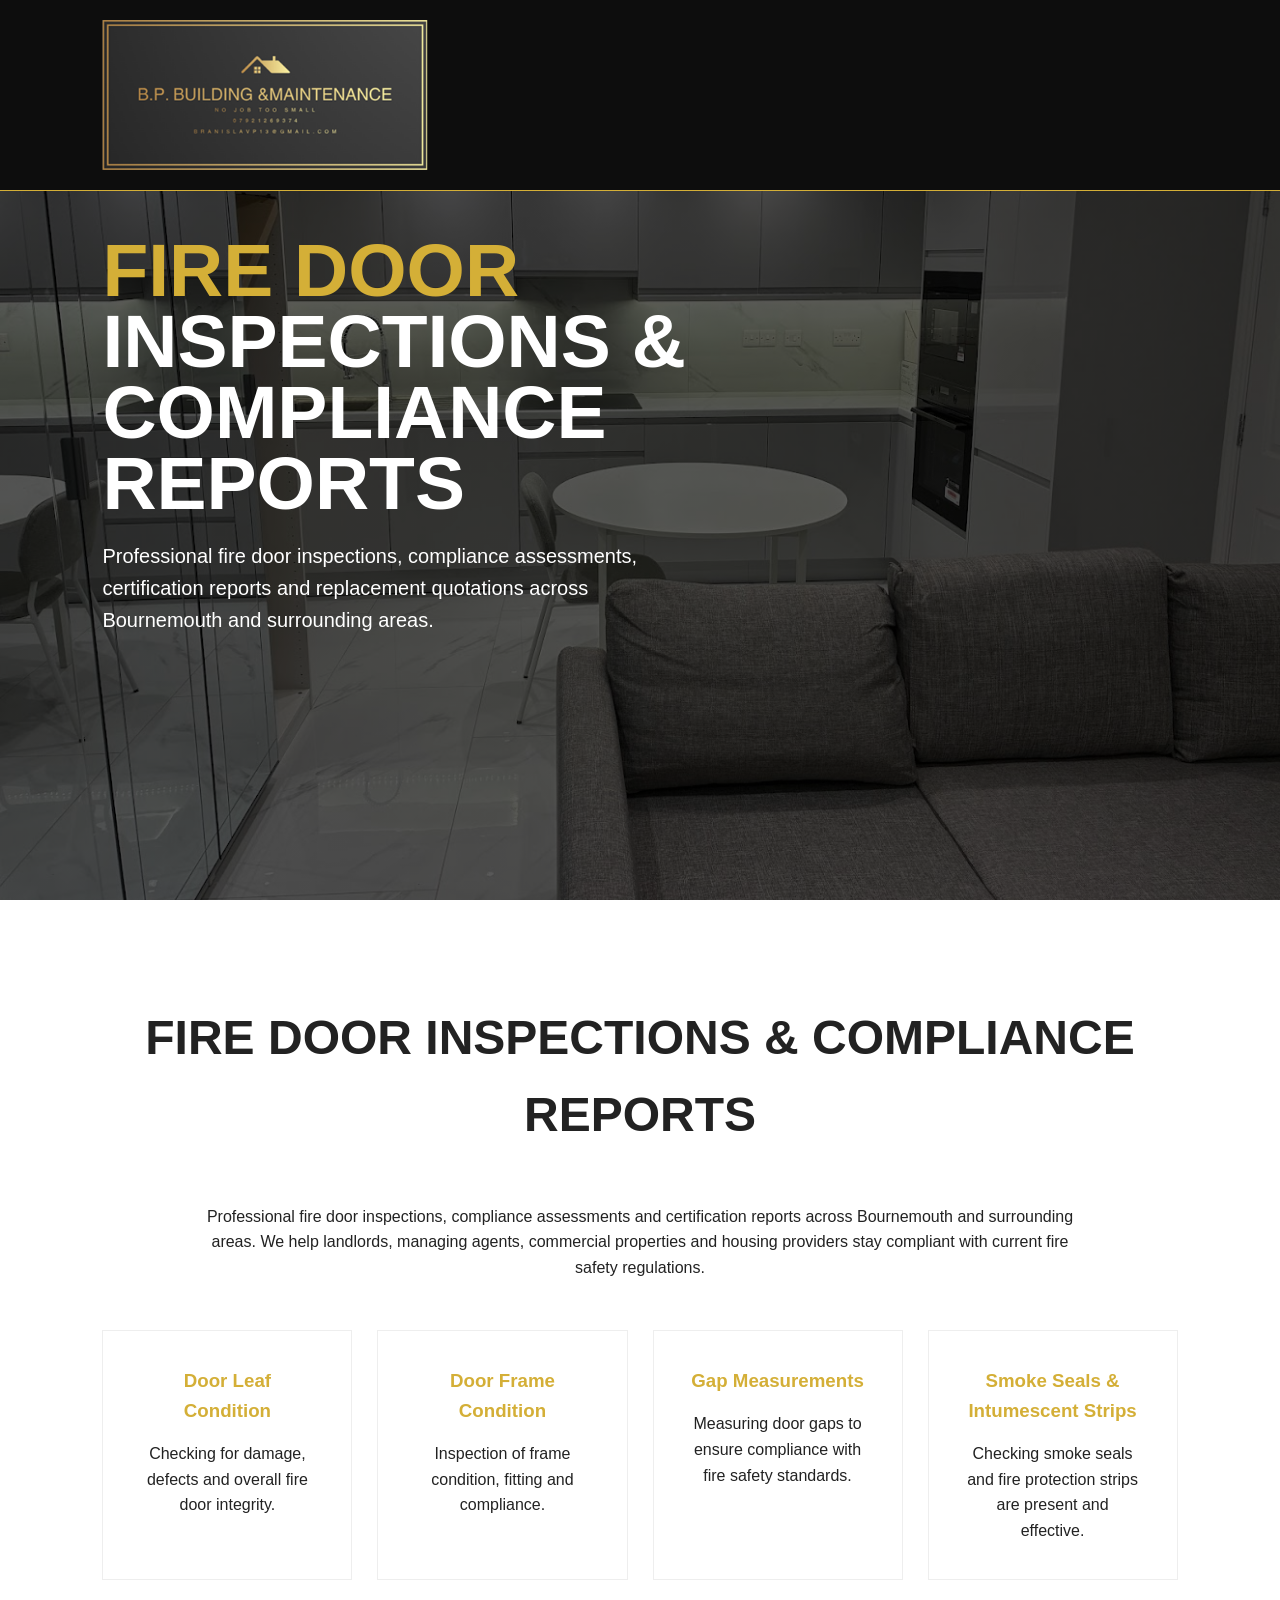
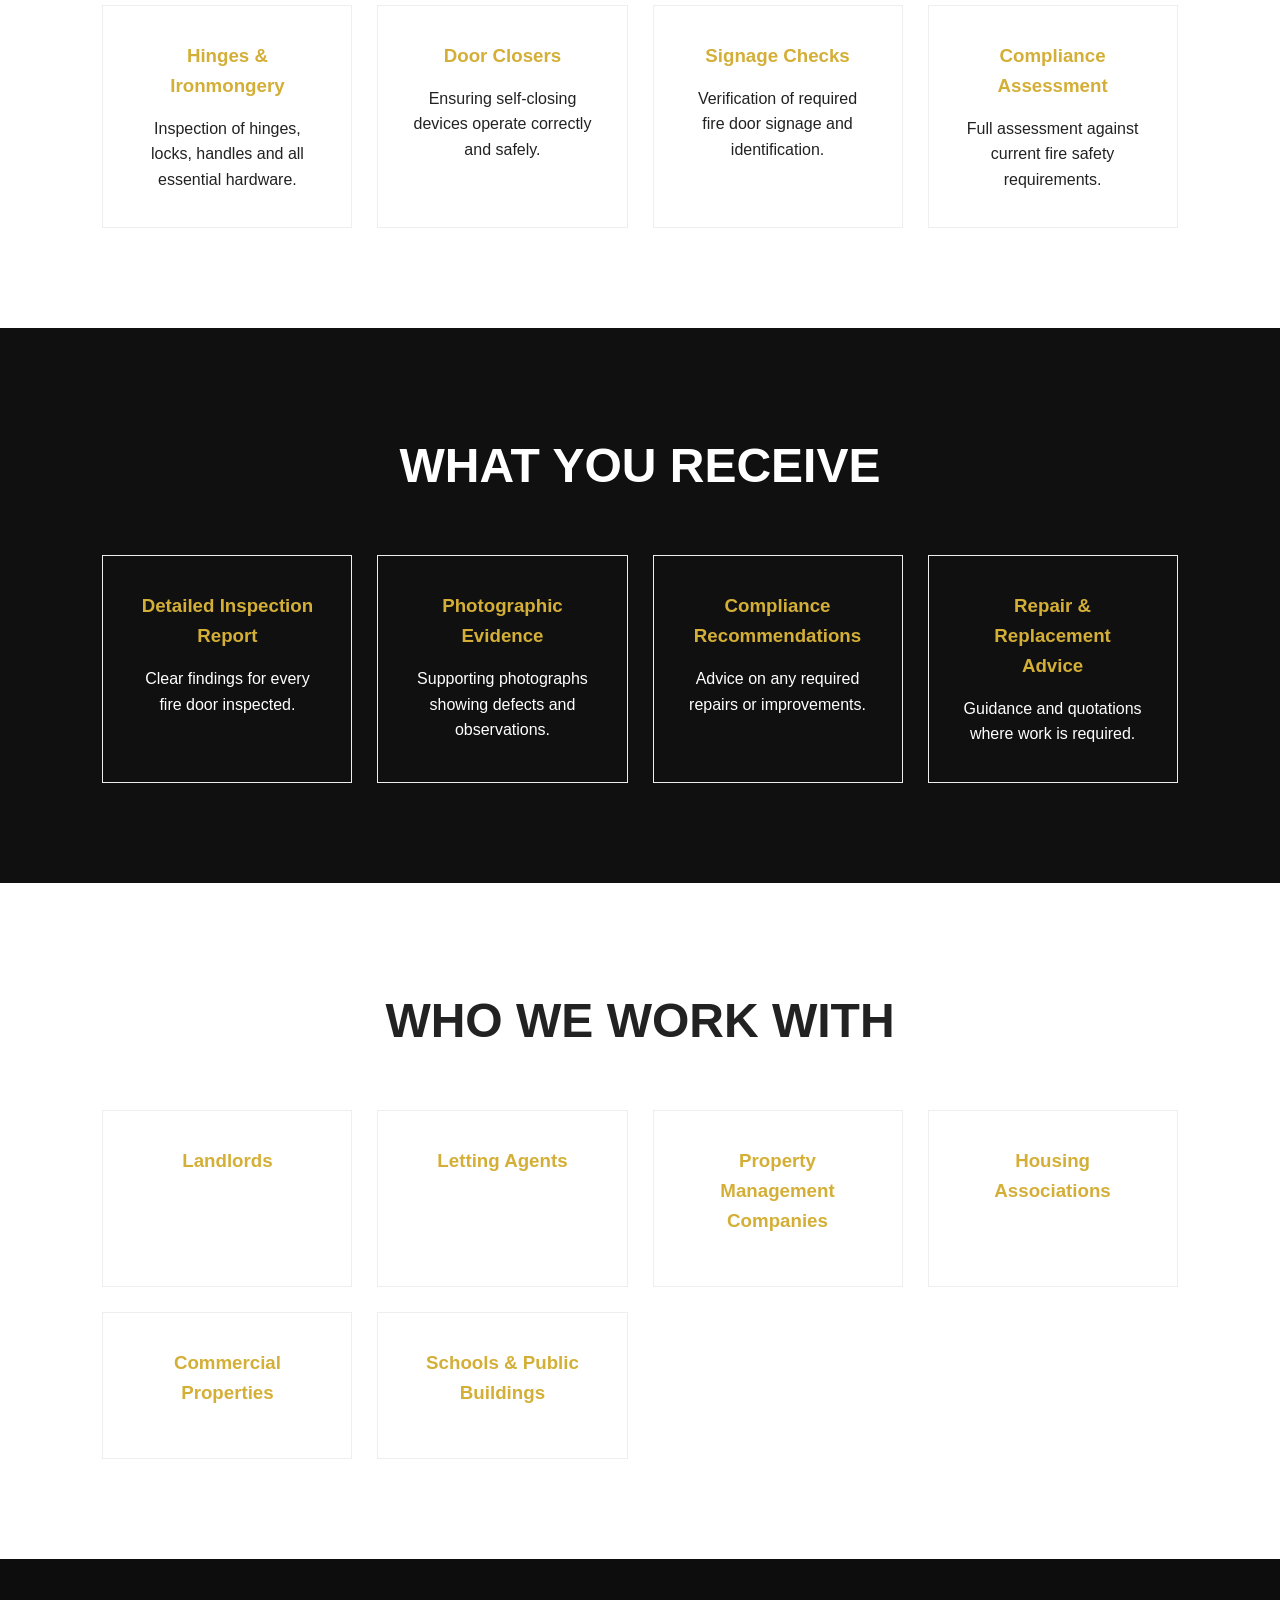
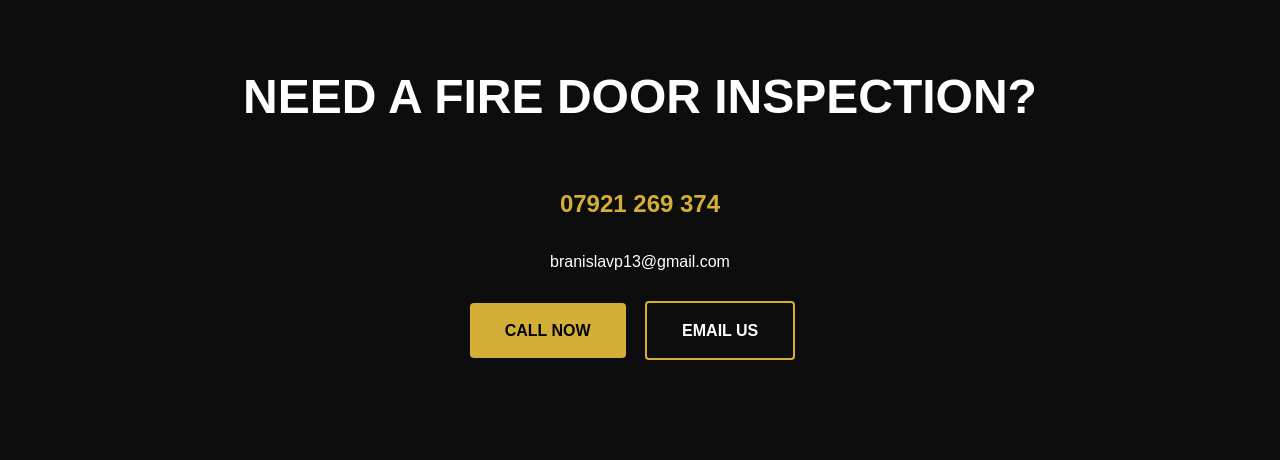
==== firedoors.html @ 88aa3101 "Update firedoors.html" ====
<!DOCTYPE html>
<html>
<head>
<title>Fire Door Inspections</title>
<link rel="stylesheet" href="style.css">
</head>

<body>

<header>
<img src="Picture1.png" class="logo">
</header>

<section class="hero">
<div class="hero-content">

<h1>
<span class="gold">FIRE DOOR</span><br>
INSPECTIONS &<br>
COMPLIANCE REPORTS
</h1>

<p>
Professional fire door inspections, compliance assessments,
certification reports and replacement quotations across Bournemouth
and surrounding areas.
</p>

</div>
</section>

<section class="section">

<h2 class="section-title">
FIRE DOOR INSPECTIONS & COMPLIANCE REPORTS
</h2>

<p style="text-align:center;max-width:900px;margin:0 auto 50px auto;">
Professional fire door inspections, compliance assessments and certification reports
across Bournemouth and surrounding areas. We help landlords, managing agents,
commercial properties and housing providers stay compliant with current fire safety regulations.
</p>

<div class="services">

<div class="card">
<h3>Door Leaf Condition</h3>
<p>Checking for damage, defects and overall fire door integrity.</p>
</div>

<div class="card">
<h3>Door Frame Condition</h3>
<p>Inspection of frame condition, fitting and compliance.</p>
</div>

<div class="card">
<h3>Gap Measurements</h3>
<p>Measuring door gaps to ensure compliance with fire safety standards.</p>
</div>

<div class="card">
<h3>Smoke Seals & Intumescent Strips</h3>
<p>Checking smoke seals and fire protection strips are present and effective.</p>
</div>

<div class="card">
<h3>Hinges & Ironmongery</h3>
<p>Inspection of hinges, locks, handles and all essential hardware.</p>
</div>

<div class="card">
<h3>Door Closers</h3>
<p>Ensuring self-closing devices operate correctly and safely.</p>
</div>

<div class="card">
<h3>Signage Checks</h3>
<p>Verification of required fire door signage and identification.</p>
</div>

<div class="card">
<h3>Compliance Assessment</h3>
<p>Full assessment against current fire safety requirements.</p>
</div>

</div>

</section>

<section class="section dark">

<h2 class="section-title">
WHAT YOU RECEIVE
</h2>

<div class="services">

<div class="card">
<h3>Detailed Inspection Report</h3>
<p>Clear findings for every fire door inspected.</p>
</div>

<div class="card">
<h3>Photographic Evidence</h3>
<p>Supporting photographs showing defects and observations.</p>
</div>

<div class="card">
<h3>Compliance Recommendations</h3>
<p>Advice on any required repairs or improvements.</p>
</div>

<div class="card">
<h3>Repair & Replacement Advice</h3>
<p>Guidance and quotations where work is required.</p>
</div>

</div>

</section>

<section class="section">

<h2 class="section-title">
WHO WE WORK WITH
</h2>

<div class="services">

<div class="card">
<h3>Landlords</h3>
</div>

<div class="card">
<h3>Letting Agents</h3>
</div>

<div class="card">
<h3>Property Management Companies</h3>
</div>

<div class="card">
<h3>Housing Associations</h3>
</div>

<div class="card">
<h3>Commercial Properties</h3>
</div>

<div class="card">
<h3>Schools & Public Buildings</h3>
</div>

</div>

</section>

<section class="section contact">

<h2 class="section-title">
NEED A FIRE DOOR INSPECTION?
</h2>

<div style="text-align:center;">

<h2 style="color:#d4af37;">07921 269 374</h2>

<br>

<p>branislavp13@gmail.com</p>

<br>

<a href="tel:07921269374" class="btn">
CALL NOW
</a>

<a href="mailto:branislavp13@gmail.com" class="btn btn-outline">
EMAIL US
</a>

</div>

</section>

</body>
</html>
---- style.css ----
*{
margin:0;
padding:0;
box-sizing:border-box;
font-family:'Segoe UI',sans-serif;
scroll-behavior:smooth;
}

body{
background:#fff;
color:#222;
line-height:1.6;
}

header{
position:fixed;
top:0;
left:0;
width:100%;
padding:20px 8%;
background:#0d0d0d;
display:flex;
justify-content:space-between;
align-items:center;
z-index:1000;
border-bottom:1px solid #d4af37;
}

.logo{
height:150px;
}

nav a{
color:white;
text-decoration:none;
margin-left:25px;
font-weight:500;
}

nav a:hover{
color:#d4af37;
}

.hero{
height:100vh;
background:
linear-gradient(rgba(0,0,0,.65),rgba(0,0,0,.65)),
url("IMG_8243.jpg");
background-size:cover;
background-position:center;
display:flex;
align-items:center;
padding:0 8%;
color:white;
}

.hero-content{
max-width:700px;
}

.hero h1{
font-size:75px;
line-height:0.95;
margin-bottom:20px;
}

.gold{
color:#d4af37;
}

.hero p{
font-size:20px;
max-width:550px;
margin-bottom:30px;
}

.btn{
display:inline-block;
padding:15px 35px;
background:#d4af37;
color:black;
font-weight:700;
text-decoration:none;
margin-right:15px;
border-radius:4px;
}

.btn-outline{
background:transparent;
border:2px solid #d4af37;
color:white;
}

.section{
padding:100px 8%;
}

.section-title{
text-align:center;
font-size:48px;
margin-bottom:50px;
}

.services{
display:grid;
grid-template-columns:repeat(auto-fit,minmax(250px,1fr));
gap:25px;
}

.card{
padding:35px;
border:1px solid #eee;
text-align:center;
transition:.3s;
}

.card:hover{
transform:translateY(-5px);
box-shadow:0 10px 25px rgba(0,0,0,.1);
}

.card h3{
color:#d4af37;
margin-bottom:15px;
}

.dark{
background:#101010;
color:white;
}

.fire-grid{
display:grid;
grid-template-columns:1fr 1fr;
gap:50px;
align-items:center;
}

.fire-grid img{
width:100%;
border-radius:10px;
}

.gallery{
display:grid;
grid-template-columns:repeat(auto-fit,minmax(300px,1fr));
gap:20px;
}

.gallery img{
width:100%;
height:320px;
object-fit:cover;
border-radius:12px;
transition:.3s;
cursor:pointer;
box-shadow:0 8px 25px rgba(0,0,0,.15);
}

.gallery img:hover{
transform:scale(1.04);
box-shadow:0 12px 30px rgba(0,0,0,.25);
}

.gallery img:hover{
transform:scale(1.03);
}

.contact{
background:#0d0d0d;
color:white;
}

.contact-grid{
display:grid;
grid-template-columns:1fr 1fr;
gap:40px;
}

input,textarea{
width:100%;
padding:15px;
margin-bottom:15px;
border:none;
border-radius:4px;
}

button{
background:#d4af37;
border:none;
padding:15px 30px;
font-weight:700;
cursor:pointer;
}

footer{
background:black;
color:#aaa;
text-align:center;
padding:30px;
}

@media(max-width:900px){

.hero h1{
font-size:50px;
}

.fire-grid,
.contact-grid{
grid-template-columns:1fr;
}

nav{
display:none;
}

}
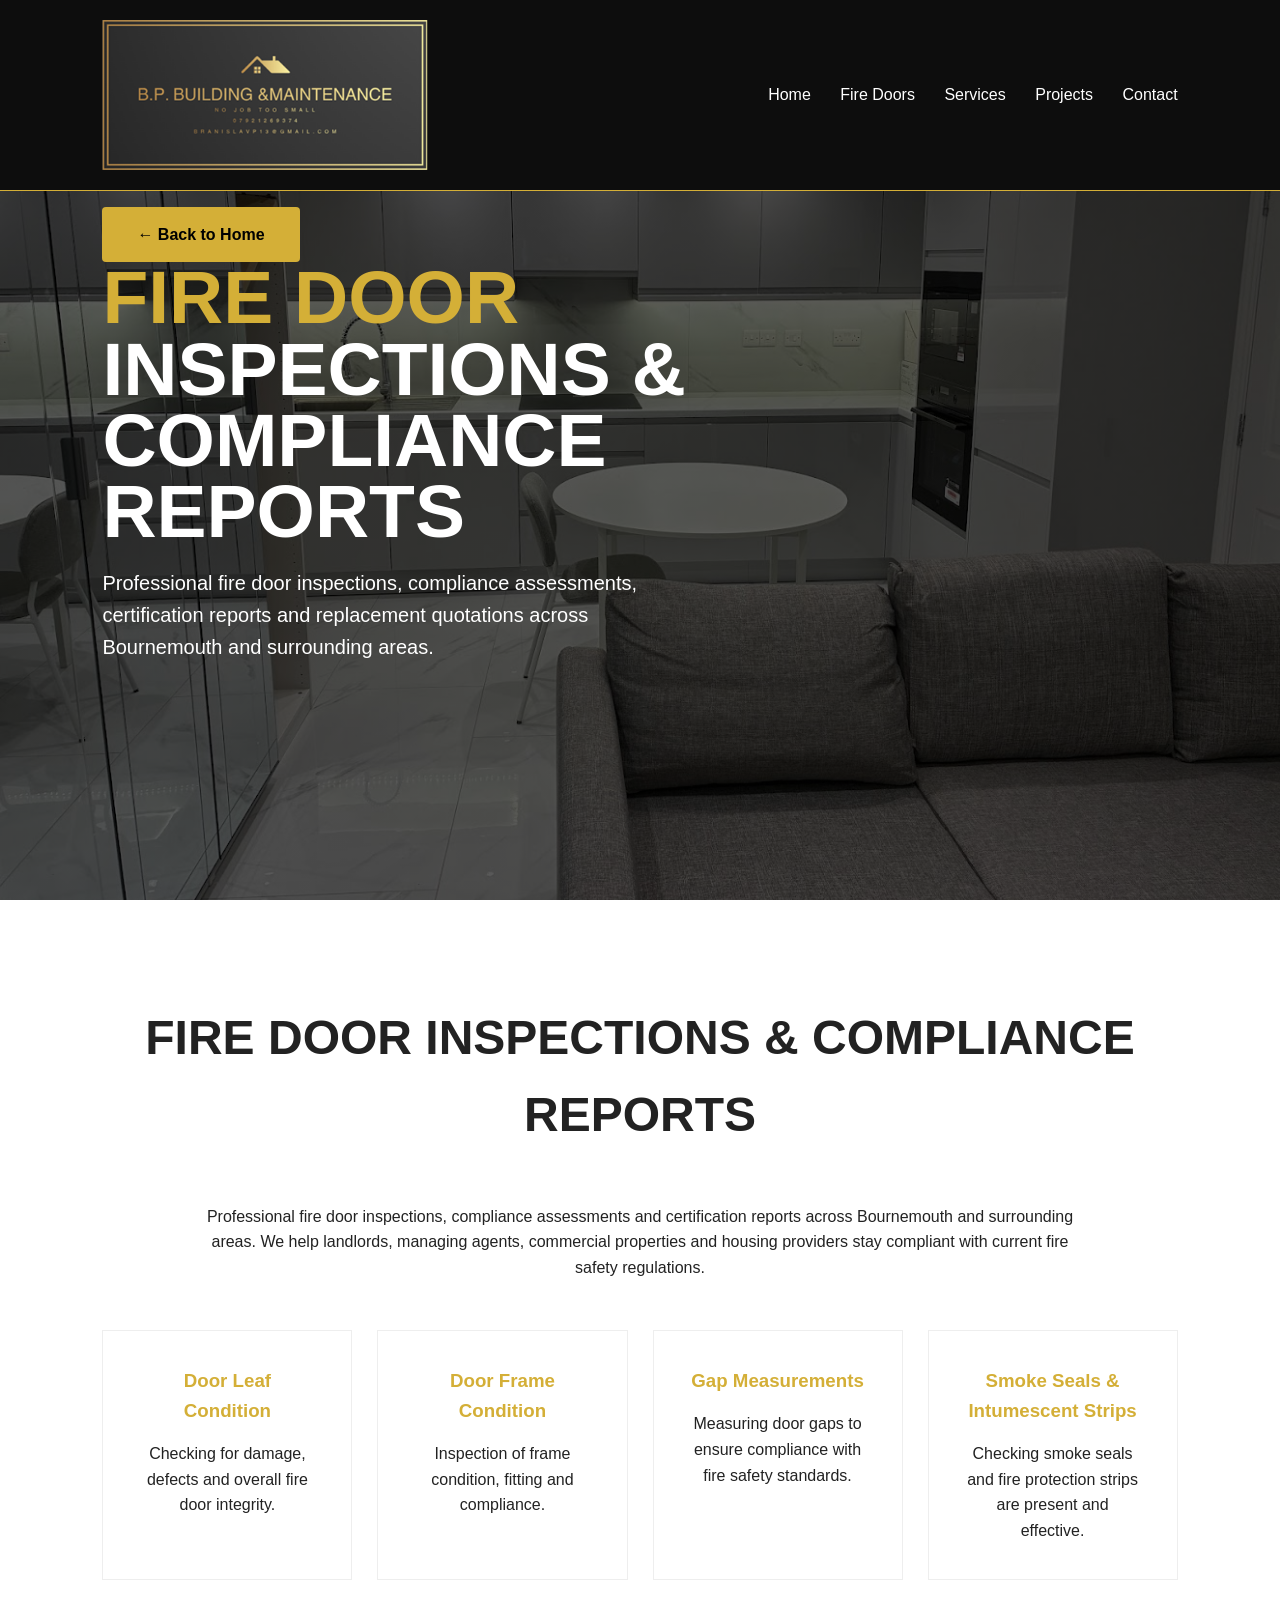
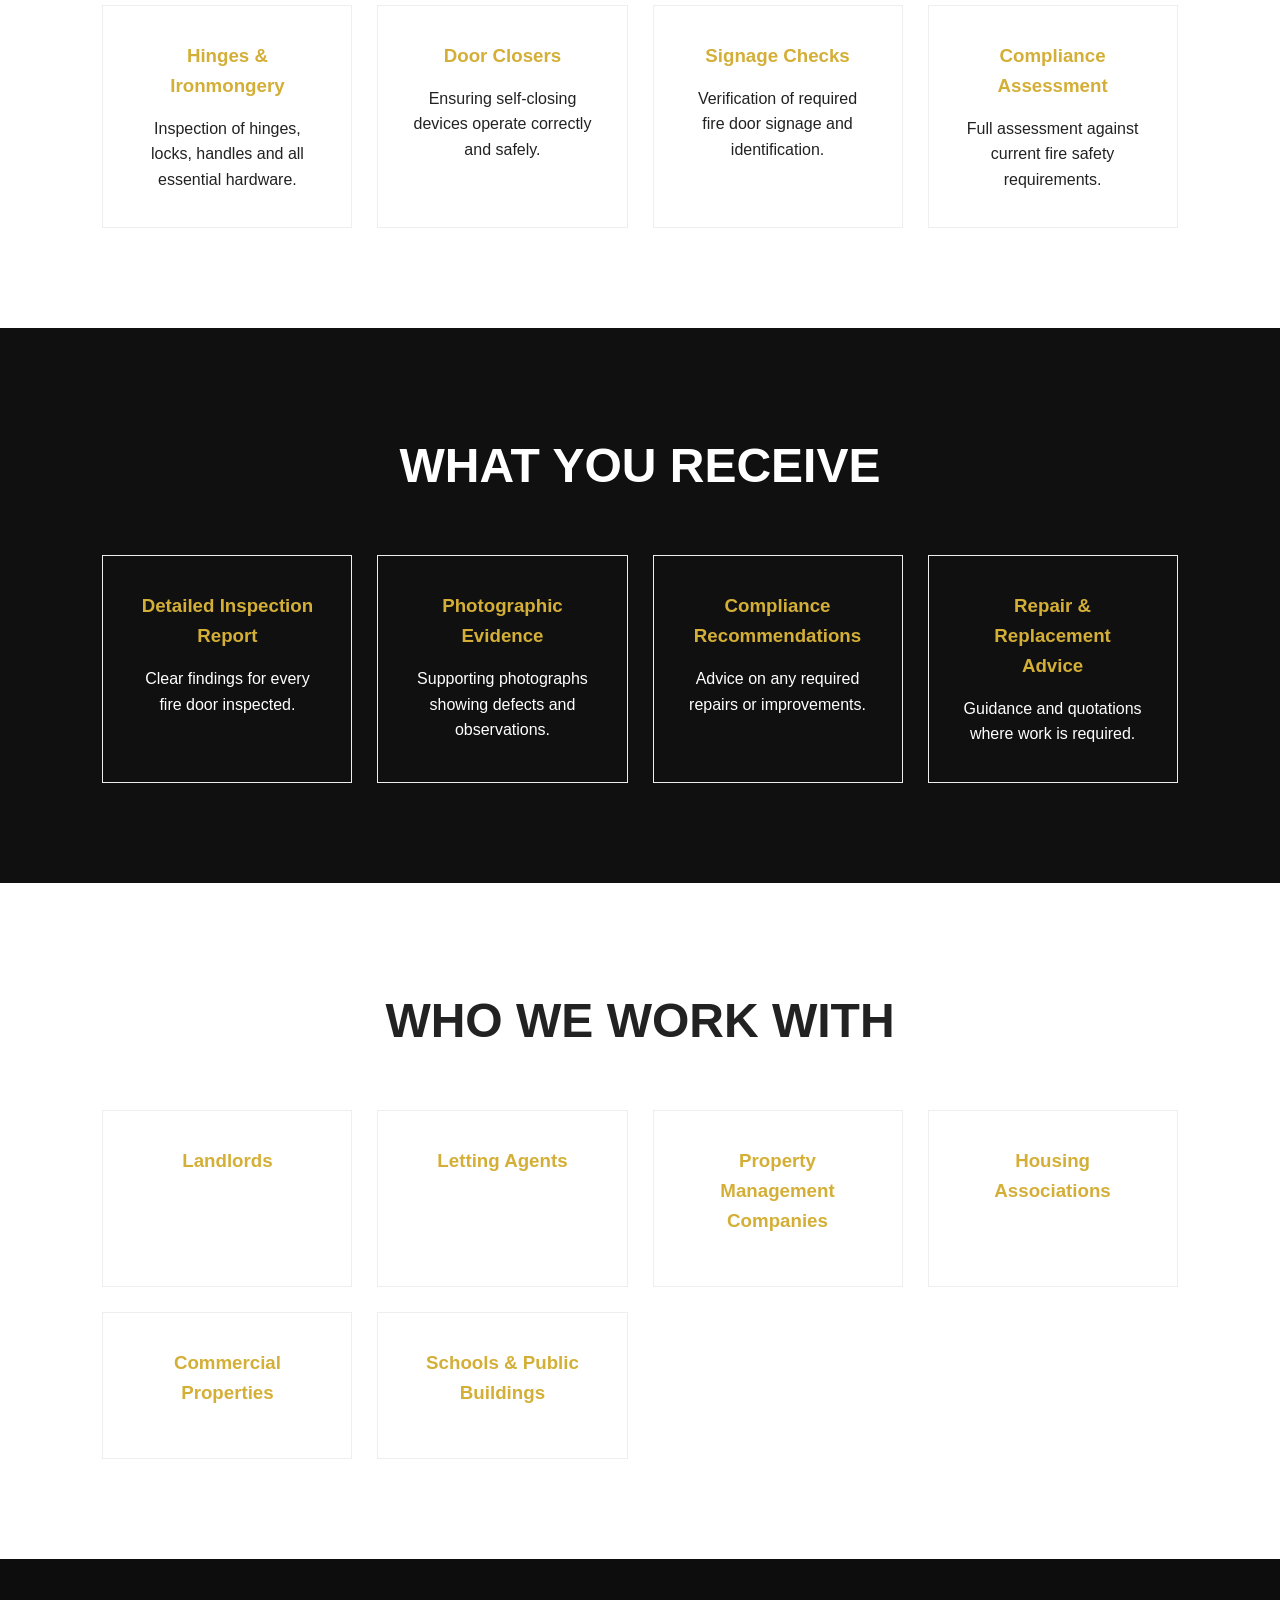
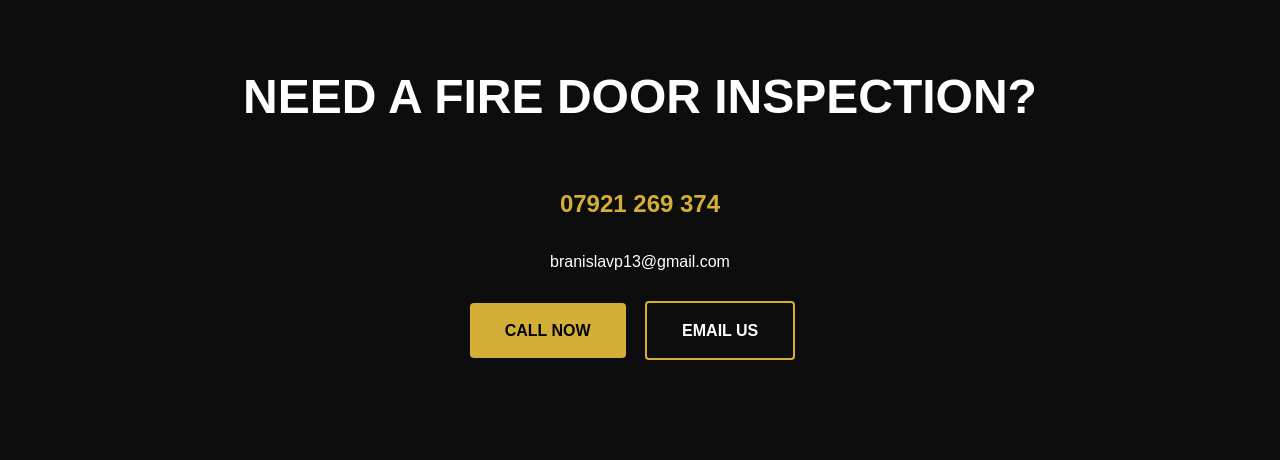
==== commit acf16509: "Update firedoors.html" ====
--- a/firedoors.html
+++ b/firedoors.html
@@ -8,12 +8,24 @@
 <body>
 
 <header>
-<img src="Picture1.png" class="logo">
+
+<img src="Picture1.png" class="logo" alt="B.P Building & Maintenance">
+
+<nav>
+<a href="index.html">Home</a>
+<a href="firedoors.html">Fire Doors</a>
+<a href="index.html#services">Services</a>
+<a href="index.html#projects">Projects</a>
+<a href="index.html#contact">Contact</a>
+</nav>
+
 </header>
 
 <section class="hero">
 <div class="hero-content">
-
+<a href="index.html" class="btn">
+← Back to Home
+</a>
 <h1>
 <span class="gold">FIRE DOOR</span><br>
 INSPECTIONS &<br>
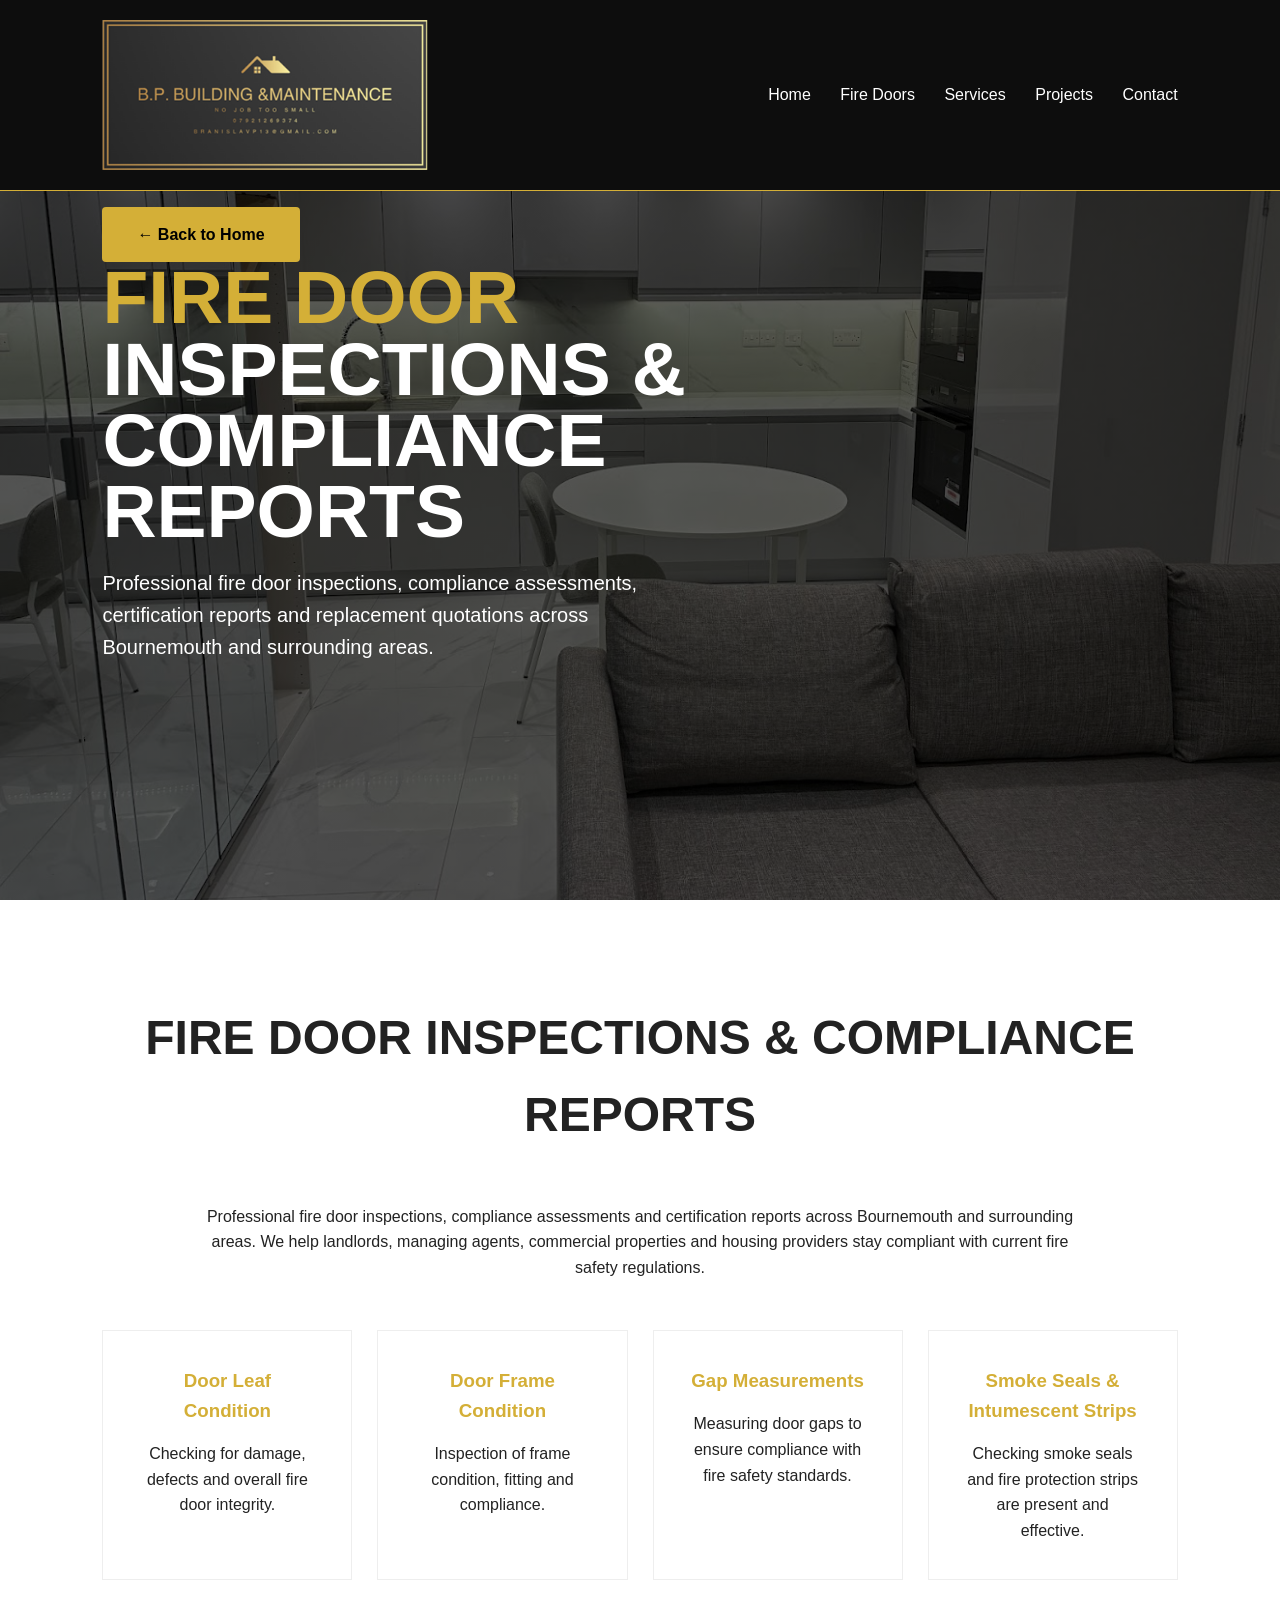
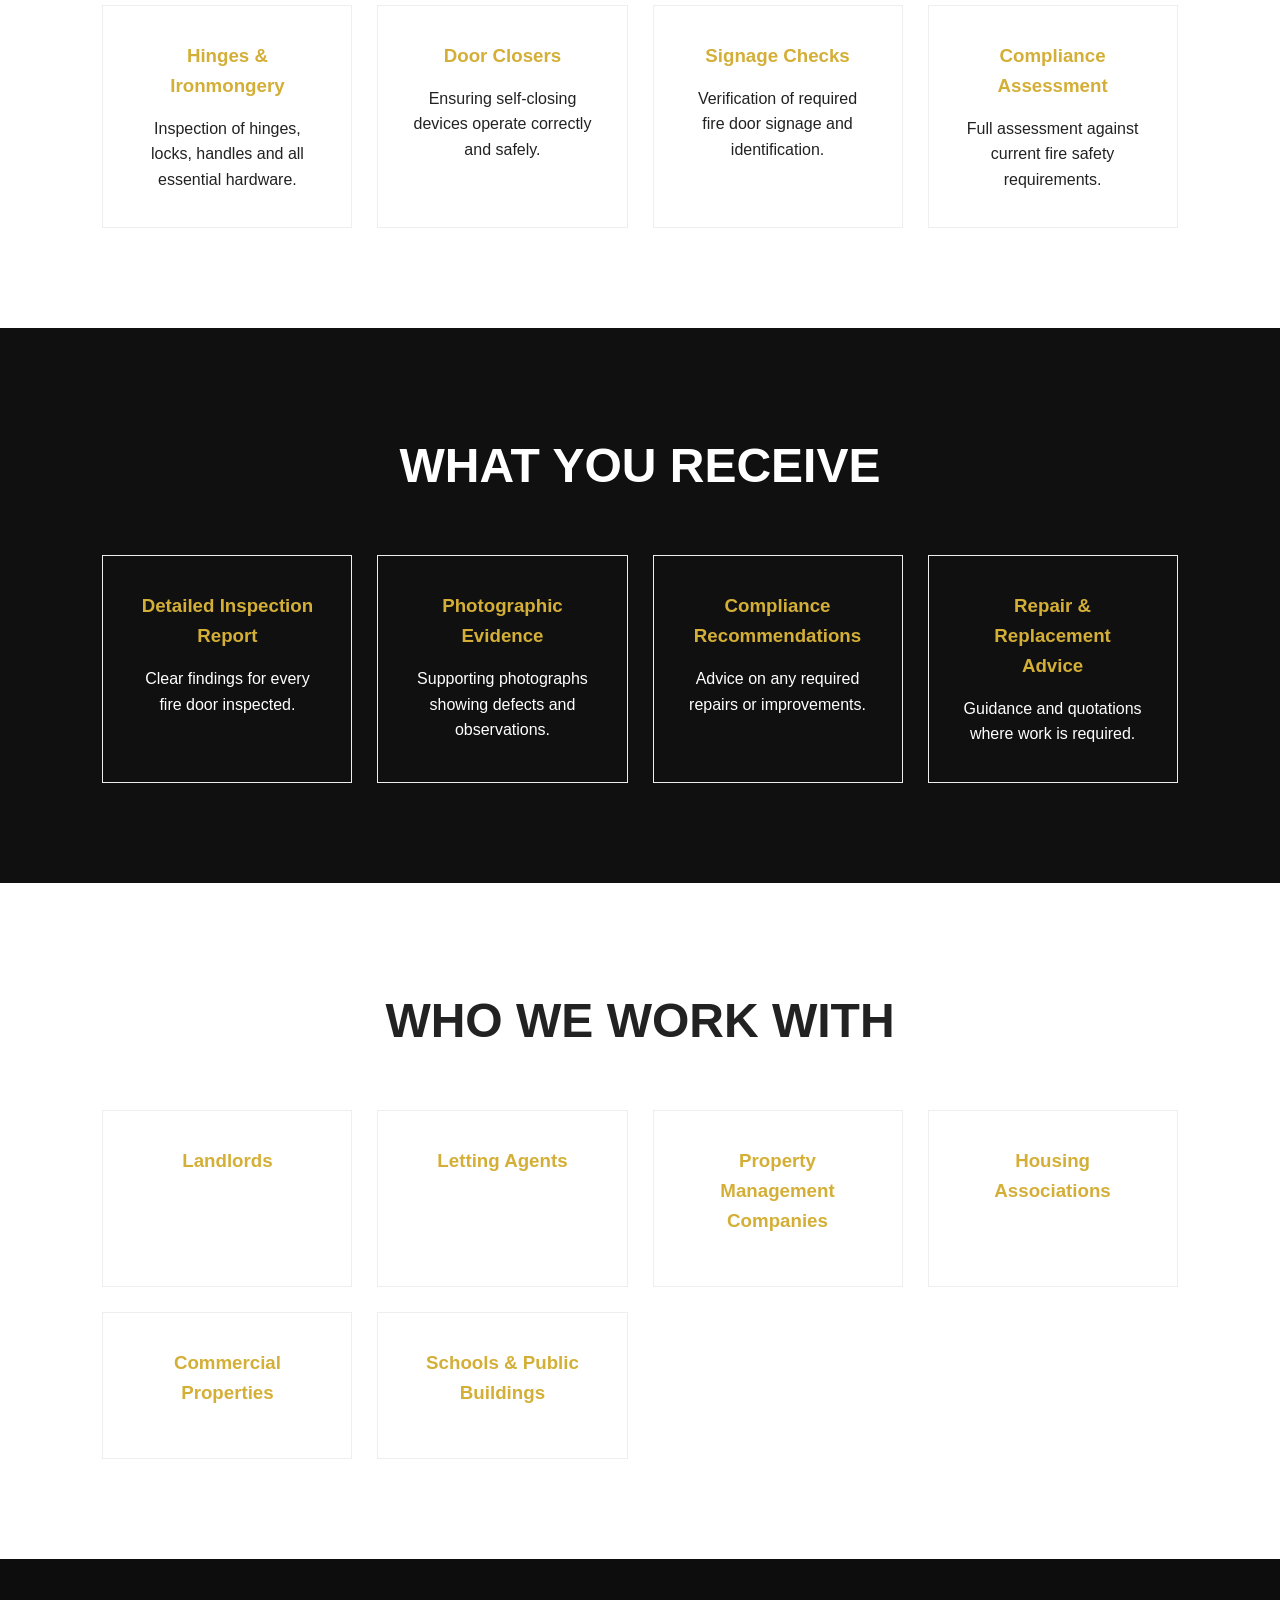
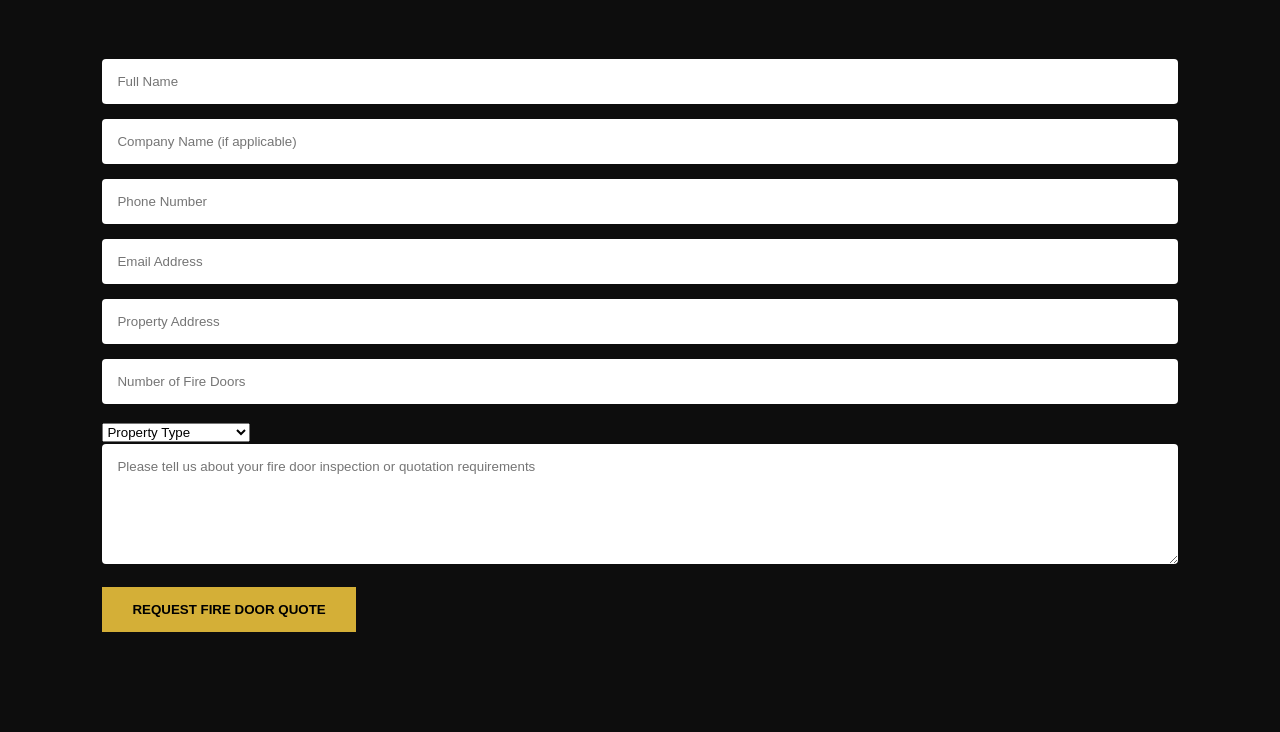
==== commit c74d2f85: "Update firedoors.html" ====
--- a/firedoors.html
+++ b/firedoors.html
@@ -169,31 +169,48 @@
 
 <section class="section contact">
 
-<h2 class="section-title">
-NEED A FIRE DOOR INSPECTION?
-</h2>
-
-<div style="text-align:center;">
-
-<h2 style="color:#d4af37;">07921 269 374</h2>
-
-<br>
-
-<p>branislavp13@gmail.com</p>
-
-<br>
-
-<a href="tel:07921269374" class="btn">
-CALL NOW
-</a>
-
-<a href="mailto:branislavp13@gmail.com" class="btn btn-outline">
-EMAIL US
-</a>
-
-</div>
+<form action="https://formsubmit.co/branislavp13@gmail.com" method="POST">
+
+<input type="hidden" name="_captcha" value="false">
+<input type="hidden" name="_subject" value="New Fire Door Quote Request">
+
+<input type="text" name="name" placeholder="Full Name" required>
+
+<input type="text" name="company" placeholder="Company Name (if applicable)">
+
+<input type="tel" name="phone" placeholder="Phone Number" required>
+
+<input type="email" name="email" placeholder="Email Address" required>
+
+<input type="text" name="address" placeholder="Property Address" required>
+
+<input type="number" name="doors" placeholder="Number of Fire Doors" min="1">
+
+<select name="property_type">
+<option value="">Property Type</option>
+<option>Residential</option>
+<option>Block of Flats</option>
+<option>Commercial Property</option>
+<option>School</option>
+<option>Care Home</option>
+<option>Other</option>
+</select>
+
+<textarea
+name="message"
+rows="6"
+placeholder="Please tell us about your fire door inspection or quotation requirements">
+</textarea>
+
+<button type="submit">
+REQUEST FIRE DOOR QUOTE
+</button>
+
+</form>
 
 </section>
 
 </body>
 </html>
+
+
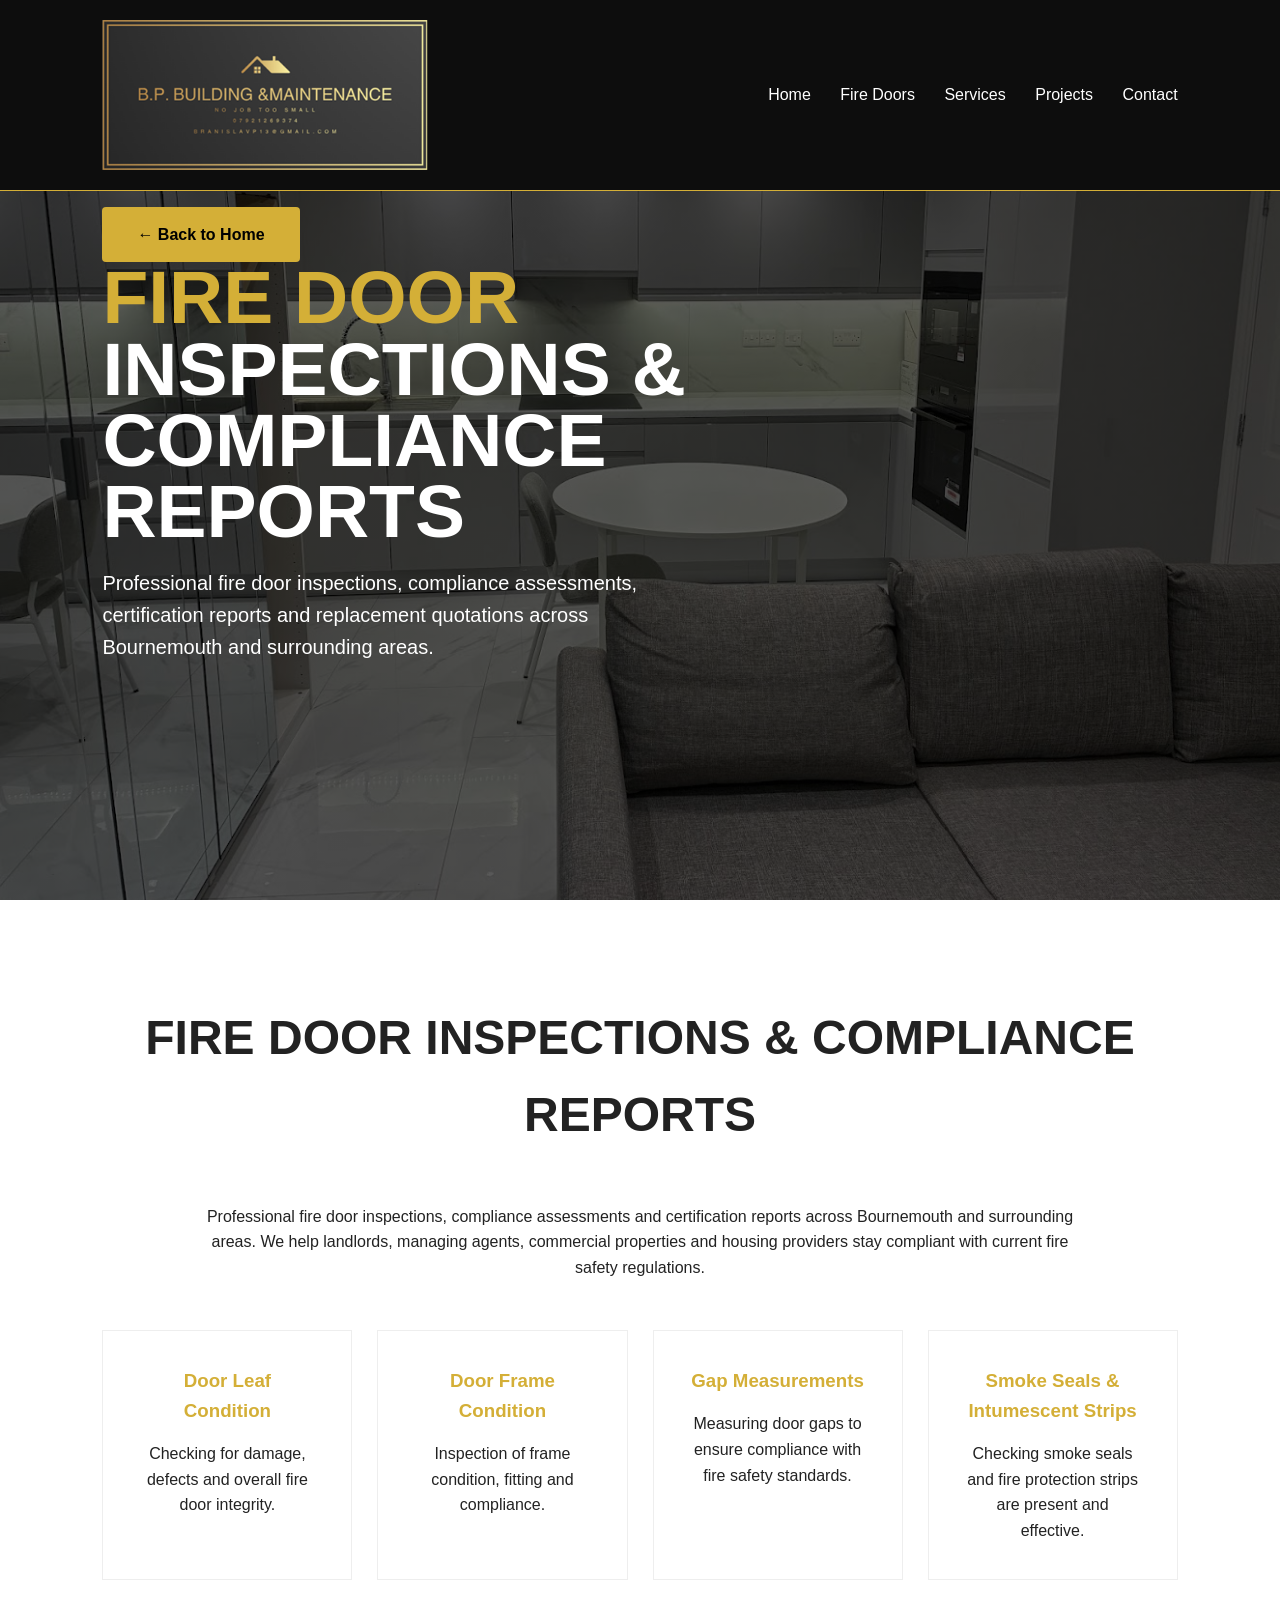
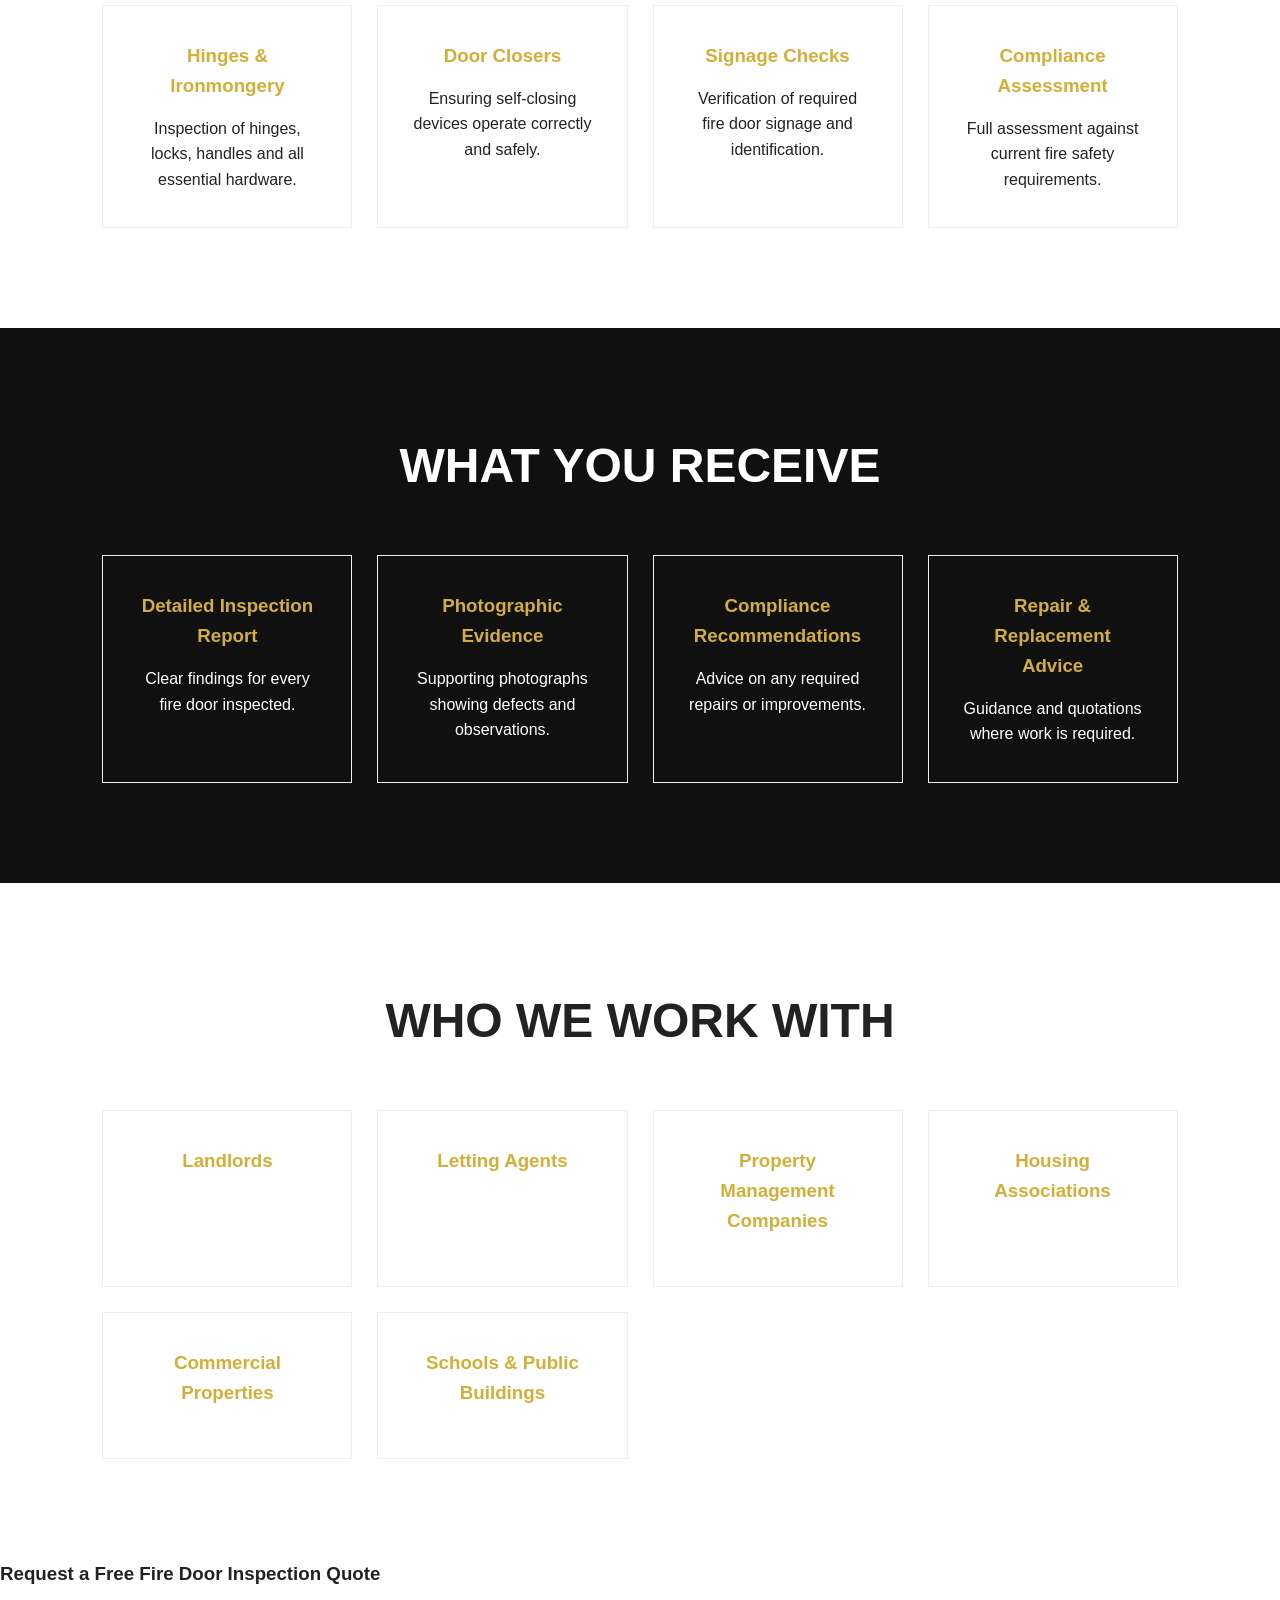
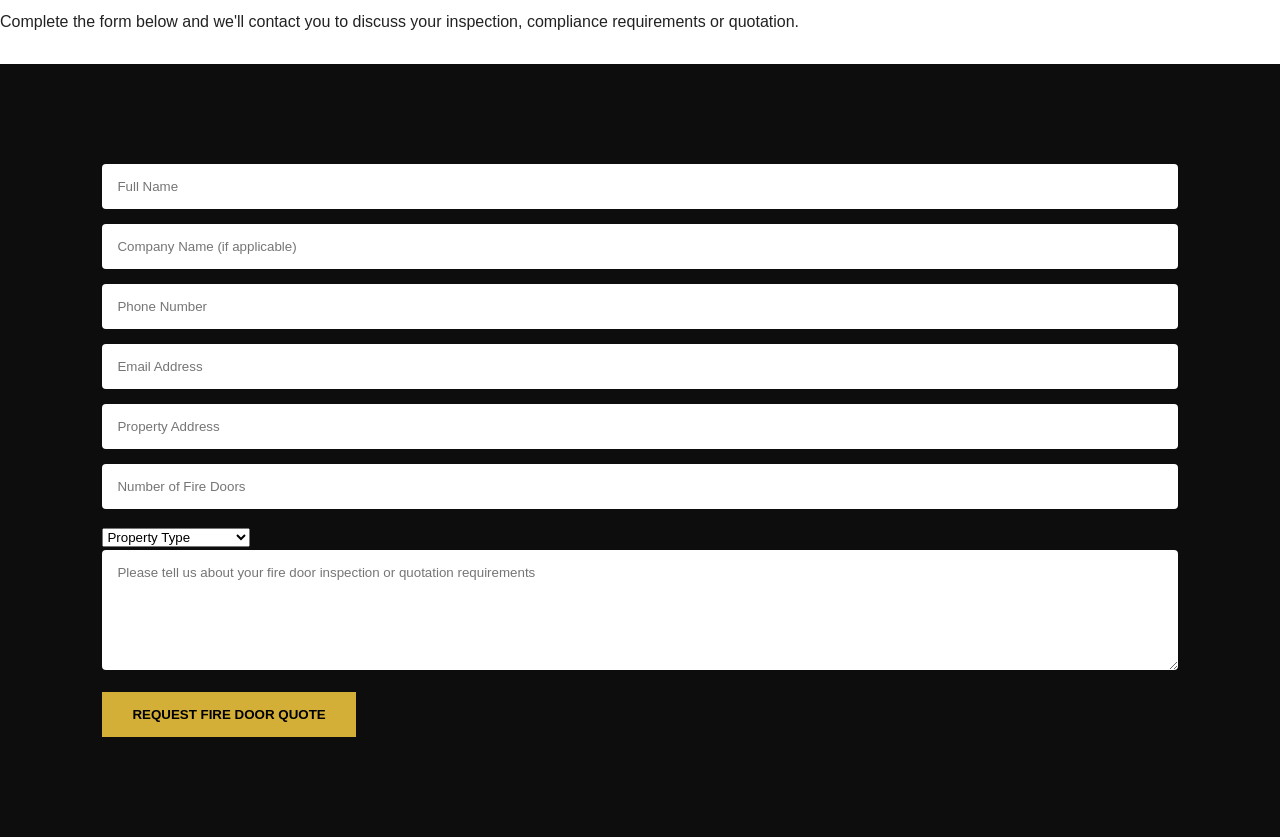
==== commit e4acc60b: "Update firedoors.html" ====
--- a/firedoors.html
+++ b/firedoors.html
@@ -166,7 +166,13 @@
 </div>
 
 </section>
-
+<h3 style="margin-bottom:20px;">
+Request a Free Fire Door Inspection Quote
+</h3>
+
+<p style="margin-bottom:30px;">
+Complete the form below and we'll contact you to discuss your inspection, compliance requirements or quotation.
+</p>
 <section class="section contact">
 
 <form action="https://formsubmit.co/branislavp13@gmail.com" method="POST">
--- a/style.css
+++ b/style.css
@@ -213,7 +213,15 @@
 
 nav{
 display:none;
-}
-
-}
-
+select{
+width:100%;
+padding:15px;
+margin-bottom:15px;
+border:none;
+border-radius:4px;
+font-size:16px;
+}
+}
+
+}
+
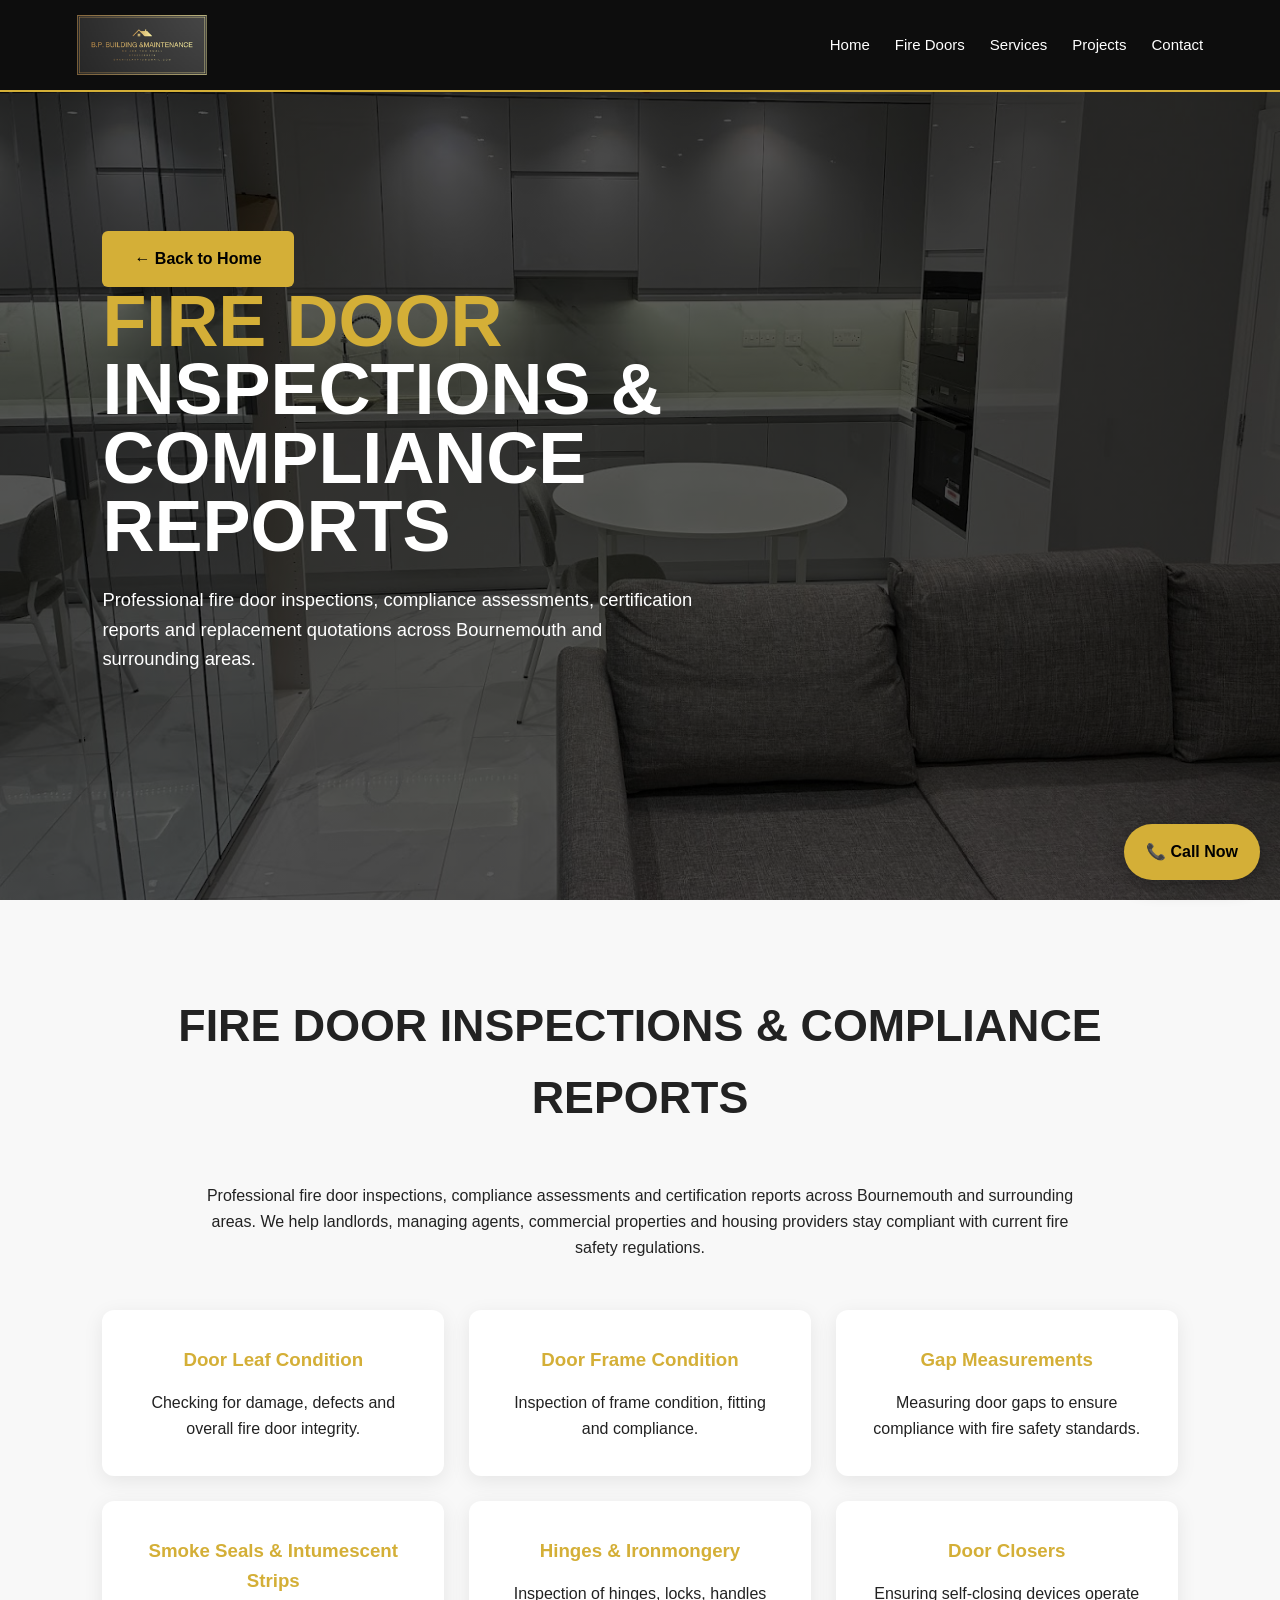
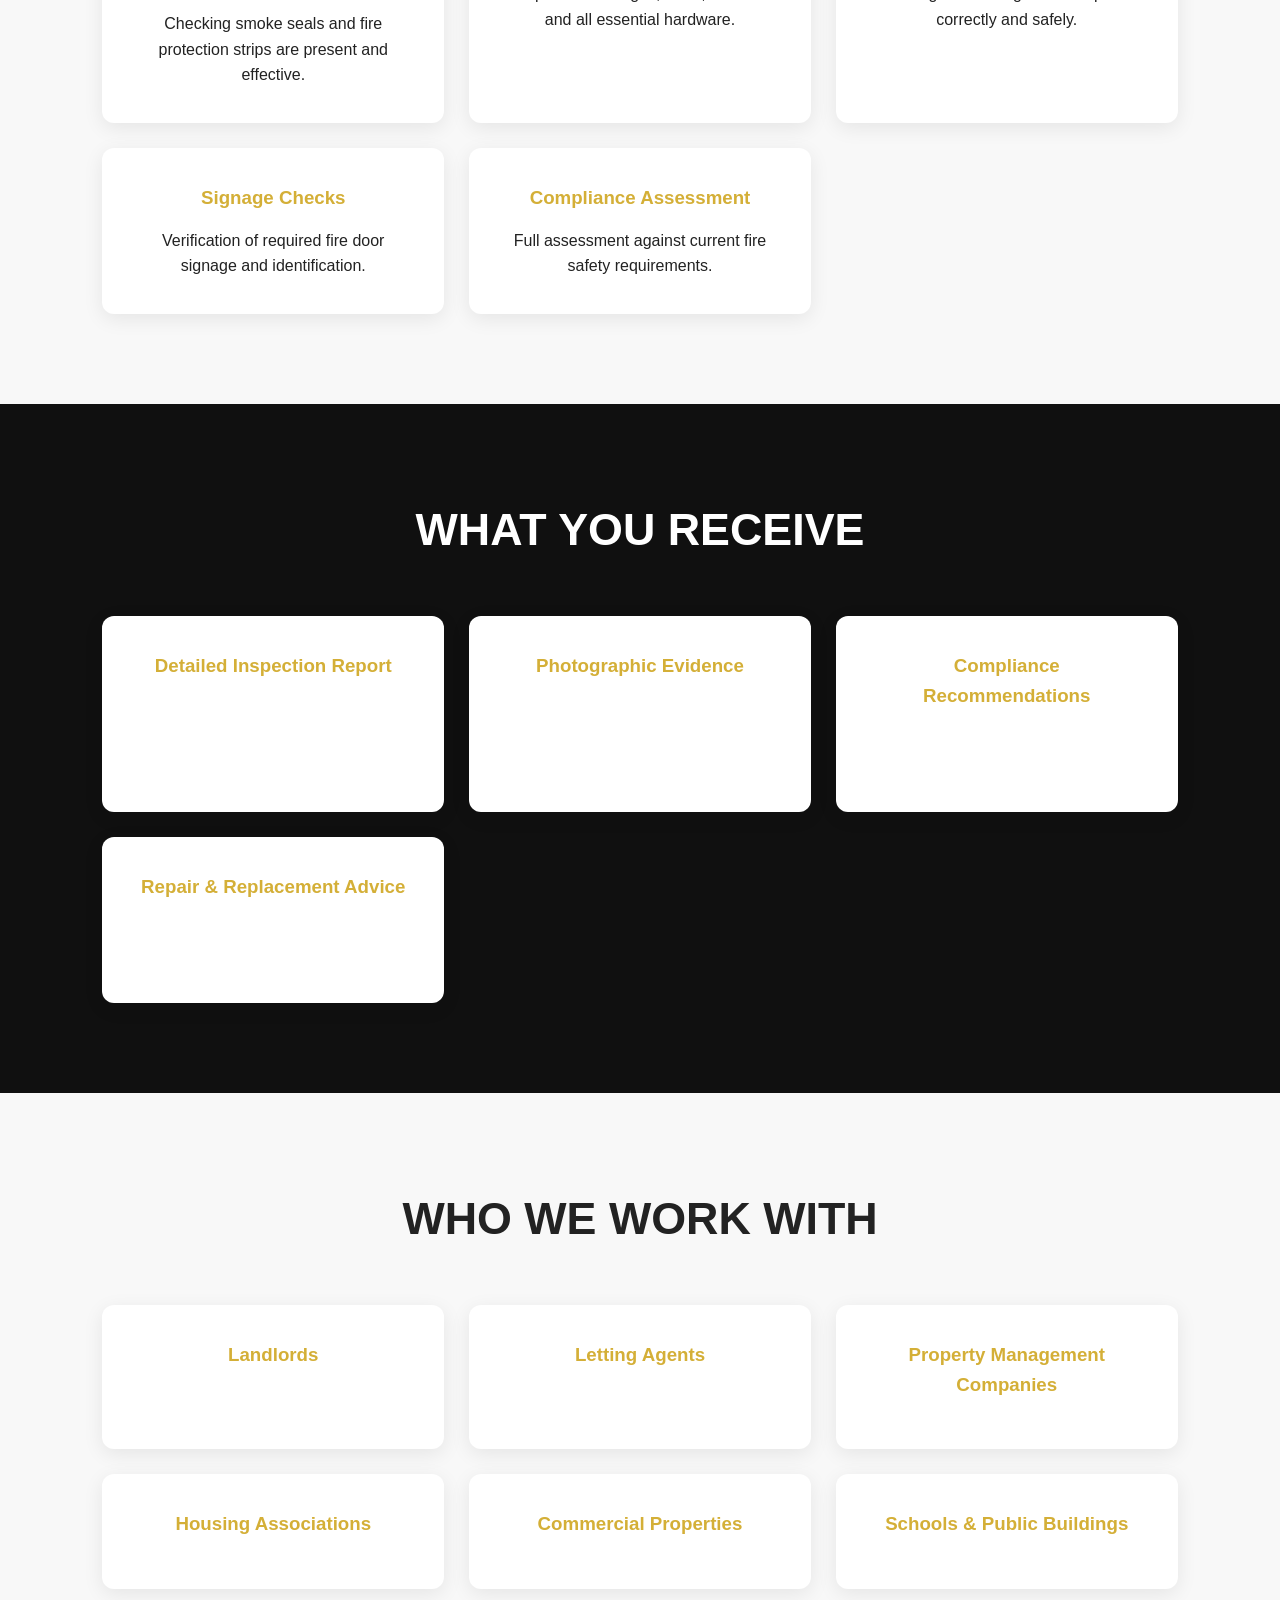
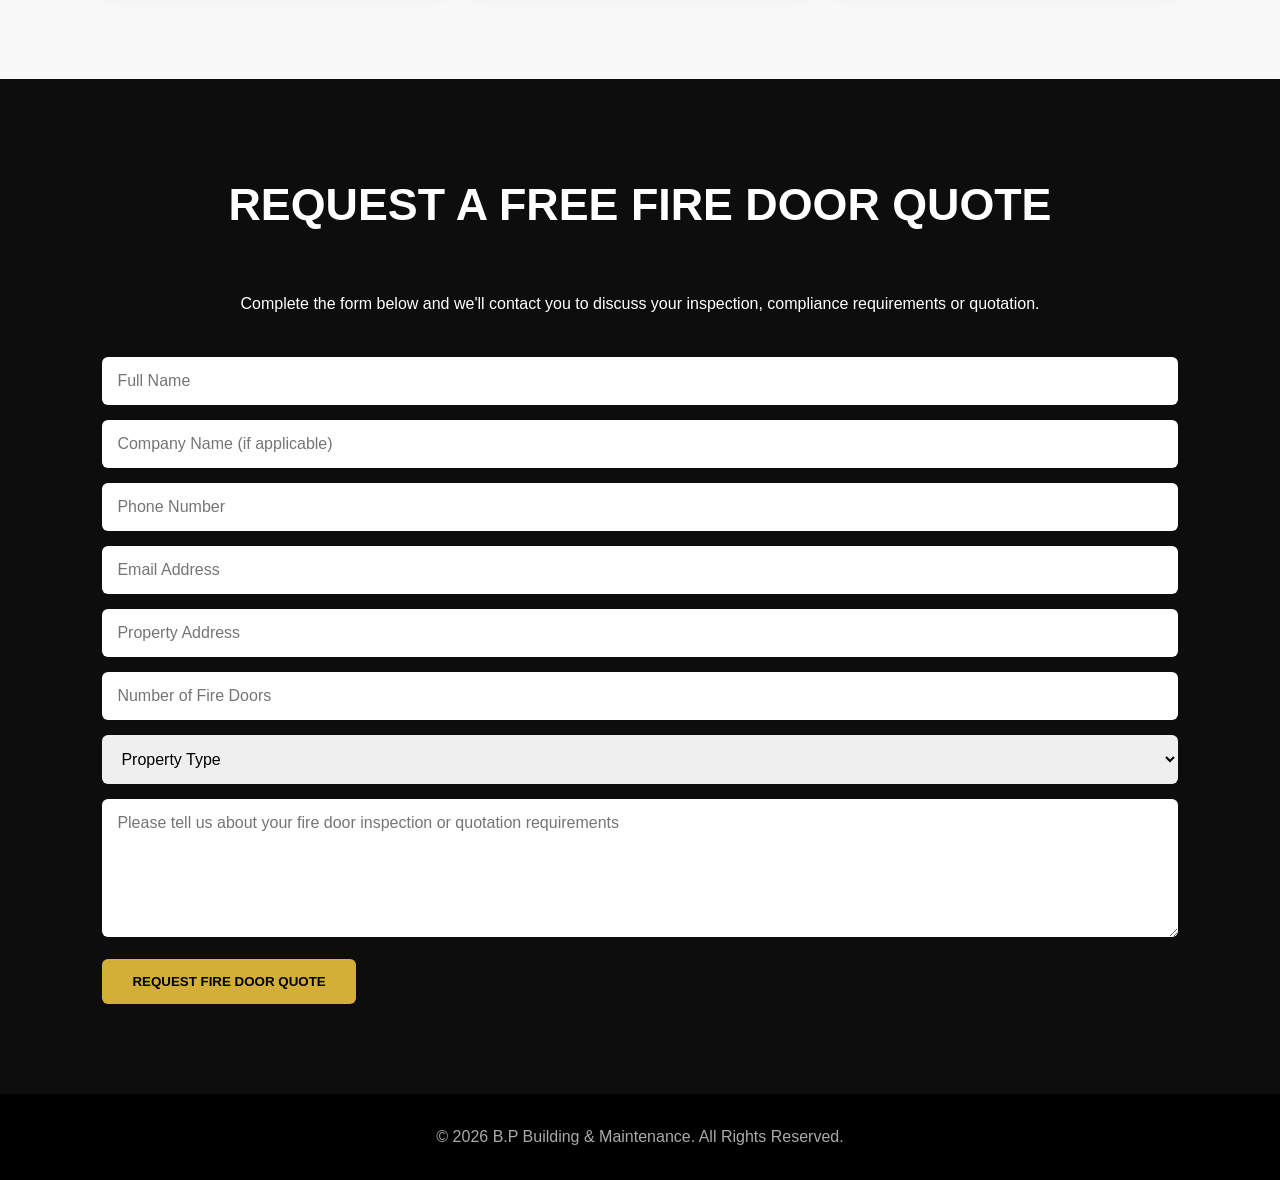
==== commit 2e4c9a6f: "Update firedoors.html" ====
--- a/firedoors.html
+++ b/firedoors.html
@@ -1,11 +1,18 @@
 <!DOCTYPE html>
-<html>
+<html lang="en">
+
 <head>
-<title>Fire Door Inspections</title>
+<meta charset="UTF-8">
+<meta name="viewport" content="width=device-width, initial-scale=1.0">
+<title>Fire Door Inspections | B.P Building & Maintenance</title>
 <link rel="stylesheet" href="style.css">
 </head>
 
 <body>
+
+<a href="tel:07921269374" class="call-button">
+📞 Call Now
+</a>
 
 <header>
 
@@ -22,10 +29,13 @@
 </header>
 
 <section class="hero">
+
 <div class="hero-content">
+
 <a href="index.html" class="btn">
 ← Back to Home
 </a>
+
 <h1>
 <span class="gold">FIRE DOOR</span><br>
 INSPECTIONS &<br>
@@ -39,6 +49,7 @@
 </p>
 
 </div>
+
 </section>
 
 <section class="section">
@@ -47,7 +58,7 @@
 FIRE DOOR INSPECTIONS & COMPLIANCE REPORTS
 </h2>
 
-<p style="text-align:center;max-width:900px;margin:0 auto 50px auto;">
+<p style="text-align:center;max-width:900px;margin:0 auto 50px;">
 Professional fire door inspections, compliance assessments and certification reports
 across Bournemouth and surrounding areas. We help landlords, managing agents,
 commercial properties and housing providers stay compliant with current fire safety regulations.
@@ -166,14 +177,17 @@
 </div>
 
 </section>
-<h3 style="margin-bottom:20px;">
-Request a Free Fire Door Inspection Quote
-</h3>
-
-<p style="margin-bottom:30px;">
-Complete the form below and we'll contact you to discuss your inspection, compliance requirements or quotation.
+
+<section class="section contact">
+
+<h2 class="section-title">
+REQUEST A FREE FIRE DOOR QUOTE
+</h2>
+
+<p style="text-align:center;max-width:800px;margin:0 auto 40px;">
+Complete the form below and we'll contact you to discuss your inspection,
+compliance requirements or quotation.
 </p>
-<section class="section contact">
 
 <form action="https://formsubmit.co/branislavp13@gmail.com" method="POST">
 
@@ -216,7 +230,10 @@
 
 </section>
 
+<footer>
+© 2026 B.P Building & Maintenance. All Rights Reserved.
+</footer>
+
 </body>
+
 </html>
-
-
--- a/style.css
+++ b/style.css
@@ -7,42 +7,55 @@
 }
 
 body{
-background:#fff;
+background:#f8f8f8;
 color:#222;
 line-height:1.6;
-}
+overflow-x:hidden;
+}
+
+/* HEADER */
 
 header{
 position:fixed;
 top:0;
 left:0;
 width:100%;
-padding:20px 8%;
+padding:15px 6%;
 background:#0d0d0d;
 display:flex;
 justify-content:space-between;
 align-items:center;
 z-index:1000;
-border-bottom:1px solid #d4af37;
+border-bottom:2px solid #d4af37;
 }
 
 .logo{
-height:150px;
+height:60px;
+width:auto;
+}
+
+nav{
+display:flex;
+align-items:center;
+gap:25px;
 }
 
 nav a{
 color:white;
 text-decoration:none;
-margin-left:25px;
 font-weight:500;
+font-size:15px;
+transition:0.3s;
 }
 
 nav a:hover{
 color:#d4af37;
 }
 
+/* HERO */
+
 .hero{
-height:100vh;
+min-height:100vh;
 background:
 linear-gradient(rgba(0,0,0,.65),rgba(0,0,0,.65)),
 url("IMG_8243.jpg");
@@ -50,7 +63,7 @@
 background-position:center;
 display:flex;
 align-items:center;
-padding:0 8%;
+padding:120px 8% 80px;
 color:white;
 }
 
@@ -59,9 +72,10 @@
 }
 
 .hero h1{
-font-size:75px;
+font-size:4.5rem;
 line-height:0.95;
-margin-bottom:20px;
+font-weight:800;
+margin-bottom:25px;
 }
 
 .gold{
@@ -69,20 +83,27 @@
 }
 
 .hero p{
-font-size:20px;
-max-width:550px;
-margin-bottom:30px;
-}
+font-size:1.15rem;
+max-width:600px;
+margin-bottom:35px;
+}
+
+/* BUTTONS */
 
 .btn{
 display:inline-block;
-padding:15px 35px;
+padding:15px 32px;
 background:#d4af37;
 color:black;
+text-decoration:none;
 font-weight:700;
-text-decoration:none;
-margin-right:15px;
-border-radius:4px;
+border-radius:6px;
+margin-right:12px;
+transition:0.3s;
+}
+
+.btn:hover{
+transform:translateY(-2px);
 }
 
 .btn-outline{
@@ -91,32 +112,39 @@
 color:white;
 }
 
+/* SECTIONS */
+
 .section{
-padding:100px 8%;
+padding:90px 8%;
 }
 
 .section-title{
 text-align:center;
-font-size:48px;
+font-size:2.8rem;
 margin-bottom:50px;
-}
+font-weight:700;
+}
+
+/* CARDS */
 
 .services{
 display:grid;
-grid-template-columns:repeat(auto-fit,minmax(250px,1fr));
+grid-template-columns:repeat(auto-fit,minmax(260px,1fr));
 gap:25px;
 }
 
 .card{
+background:white;
 padding:35px;
-border:1px solid #eee;
-text-align:center;
-transition:.3s;
+border-radius:12px;
+text-align:center;
+box-shadow:0 5px 20px rgba(0,0,0,0.08);
+transition:0.3s;
 }
 
 .card:hover{
 transform:translateY(-5px);
-box-shadow:0 10px 25px rgba(0,0,0,.1);
+box-shadow:0 15px 30px rgba(0,0,0,0.12);
 }
 
 .card h3{
@@ -124,10 +152,14 @@
 margin-bottom:15px;
 }
 
+/* DARK SECTION */
+
 .dark{
 background:#101010;
 color:white;
 }
+
+/* FIRE GRID */
 
 .fire-grid{
 display:grid;
@@ -138,8 +170,16 @@
 
 .fire-grid img{
 width:100%;
-border-radius:10px;
-}
+border-radius:12px;
+box-shadow:0 8px 25px rgba(0,0,0,0.2);
+}
+
+.fire-title{
+font-size:2.6rem;
+margin-bottom:20px;
+}
+
+/* GALLERY */
 
 .gallery{
 display:grid;
@@ -152,19 +192,16 @@
 height:320px;
 object-fit:cover;
 border-radius:12px;
-transition:.3s;
+transition:0.3s;
 cursor:pointer;
-box-shadow:0 8px 25px rgba(0,0,0,.15);
-}
-
-.gallery img:hover{
-transform:scale(1.04);
-box-shadow:0 12px 30px rgba(0,0,0,.25);
+box-shadow:0 8px 25px rgba(0,0,0,0.15);
 }
 
 .gallery img:hover{
 transform:scale(1.03);
 }
+
+/* CONTACT */
 
 .contact{
 background:#0d0d0d;
@@ -177,21 +214,59 @@
 gap:40px;
 }
 
-input,textarea{
+input,
+textarea,
+select{
 width:100%;
 padding:15px;
 margin-bottom:15px;
 border:none;
-border-radius:4px;
+border-radius:6px;
+font-size:16px;
 }
 
 button{
 background:#d4af37;
+color:black;
 border:none;
 padding:15px 30px;
 font-weight:700;
 cursor:pointer;
-}
+border-radius:6px;
+transition:0.3s;
+}
+
+button:hover{
+transform:translateY(-2px);
+}
+
+iframe{
+width:100%;
+border-radius:12px;
+}
+
+/* CALL BUTTON */
+
+.call-button{
+position:fixed;
+bottom:20px;
+right:20px;
+background:#d4af37;
+color:black;
+padding:15px 22px;
+text-decoration:none;
+font-weight:700;
+border-radius:50px;
+z-index:9999;
+box-shadow:0 6px 20px rgba(0,0,0,0.3);
+transition:0.3s;
+}
+
+.call-button:hover{
+transform:translateY(-3px);
+}
+
+/* FOOTER */
 
 footer{
 background:black;
@@ -200,10 +275,12 @@
 padding:30px;
 }
 
+/* TABLET */
+
 @media(max-width:900px){
 
 .hero h1{
-font-size:50px;
+font-size:3.4rem;
 }
 
 .fire-grid,
@@ -211,17 +288,85 @@
 grid-template-columns:1fr;
 }
 
+.section-title{
+font-size:2.2rem;
+}
+
+}
+
+/* MOBILE */
+
+@media(max-width:600px){
+
+header{
+flex-direction:column;
+padding:12px 15px;
+gap:12px;
+}
+
+.logo{
+height:50px;
+}
+
 nav{
-display:none;
-select{
-width:100%;
-padding:15px;
-margin-bottom:15px;
-border:none;
-border-radius:4px;
+flex-wrap:wrap;
+justify-content:center;
+gap:12px;
+}
+
+nav a{
+font-size:14px;
+}
+
+.hero{
+padding:140px 20px 60px;
+text-align:center;
+}
+
+.hero-content{
+max-width:100%;
+}
+
+.hero h1{
+font-size:2.5rem;
+line-height:1;
+}
+
+.hero p{
 font-size:16px;
 }
-}
-
-}
-
+
+.btn{
+display:block;
+margin:10px 0;
+text-align:center;
+}
+
+.section{
+padding:70px 20px;
+}
+
+.section-title{
+font-size:2rem;
+}
+
+.fire-title{
+font-size:2rem;
+}
+
+.gallery{
+grid-template-columns:1fr;
+}
+
+.gallery img{
+height:250px;
+}
+
+.call-button{
+bottom:15px;
+right:15px;
+padding:12px 18px;
+font-size:14px;
+}
+
+}
